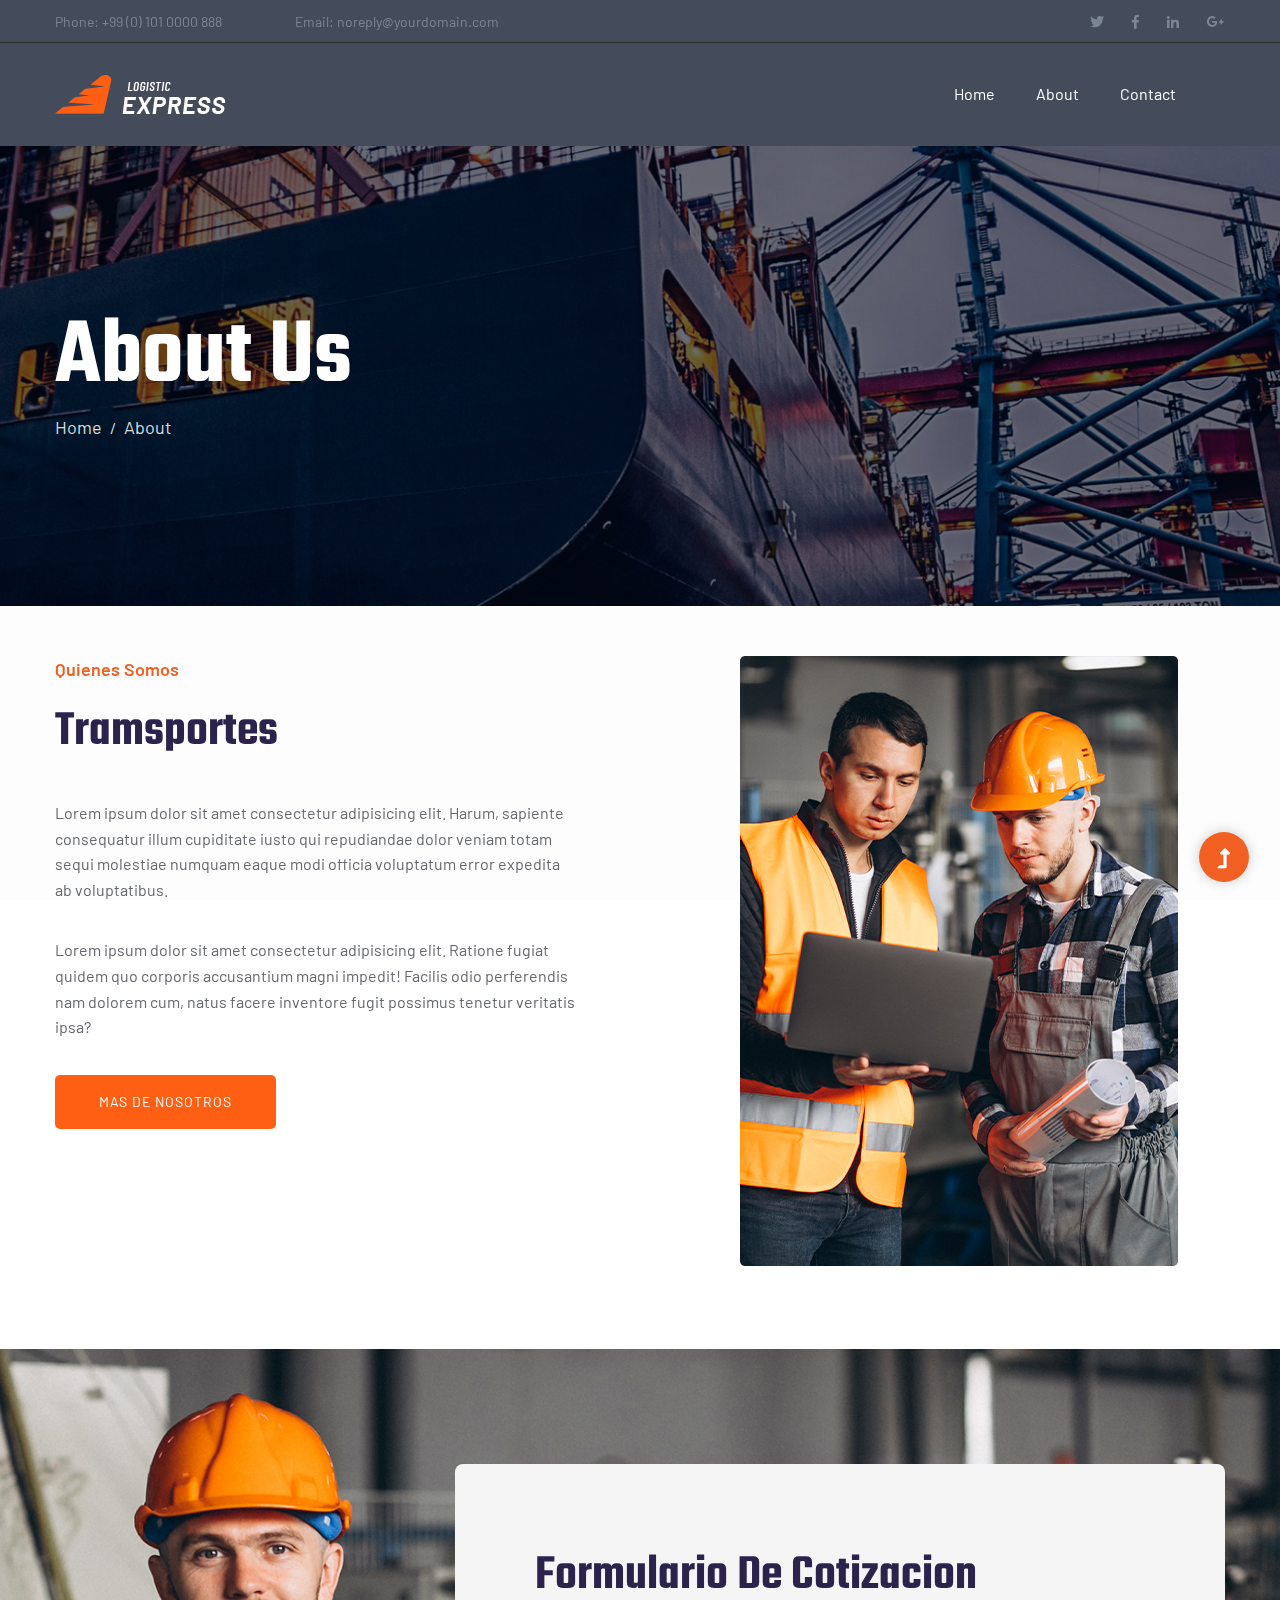
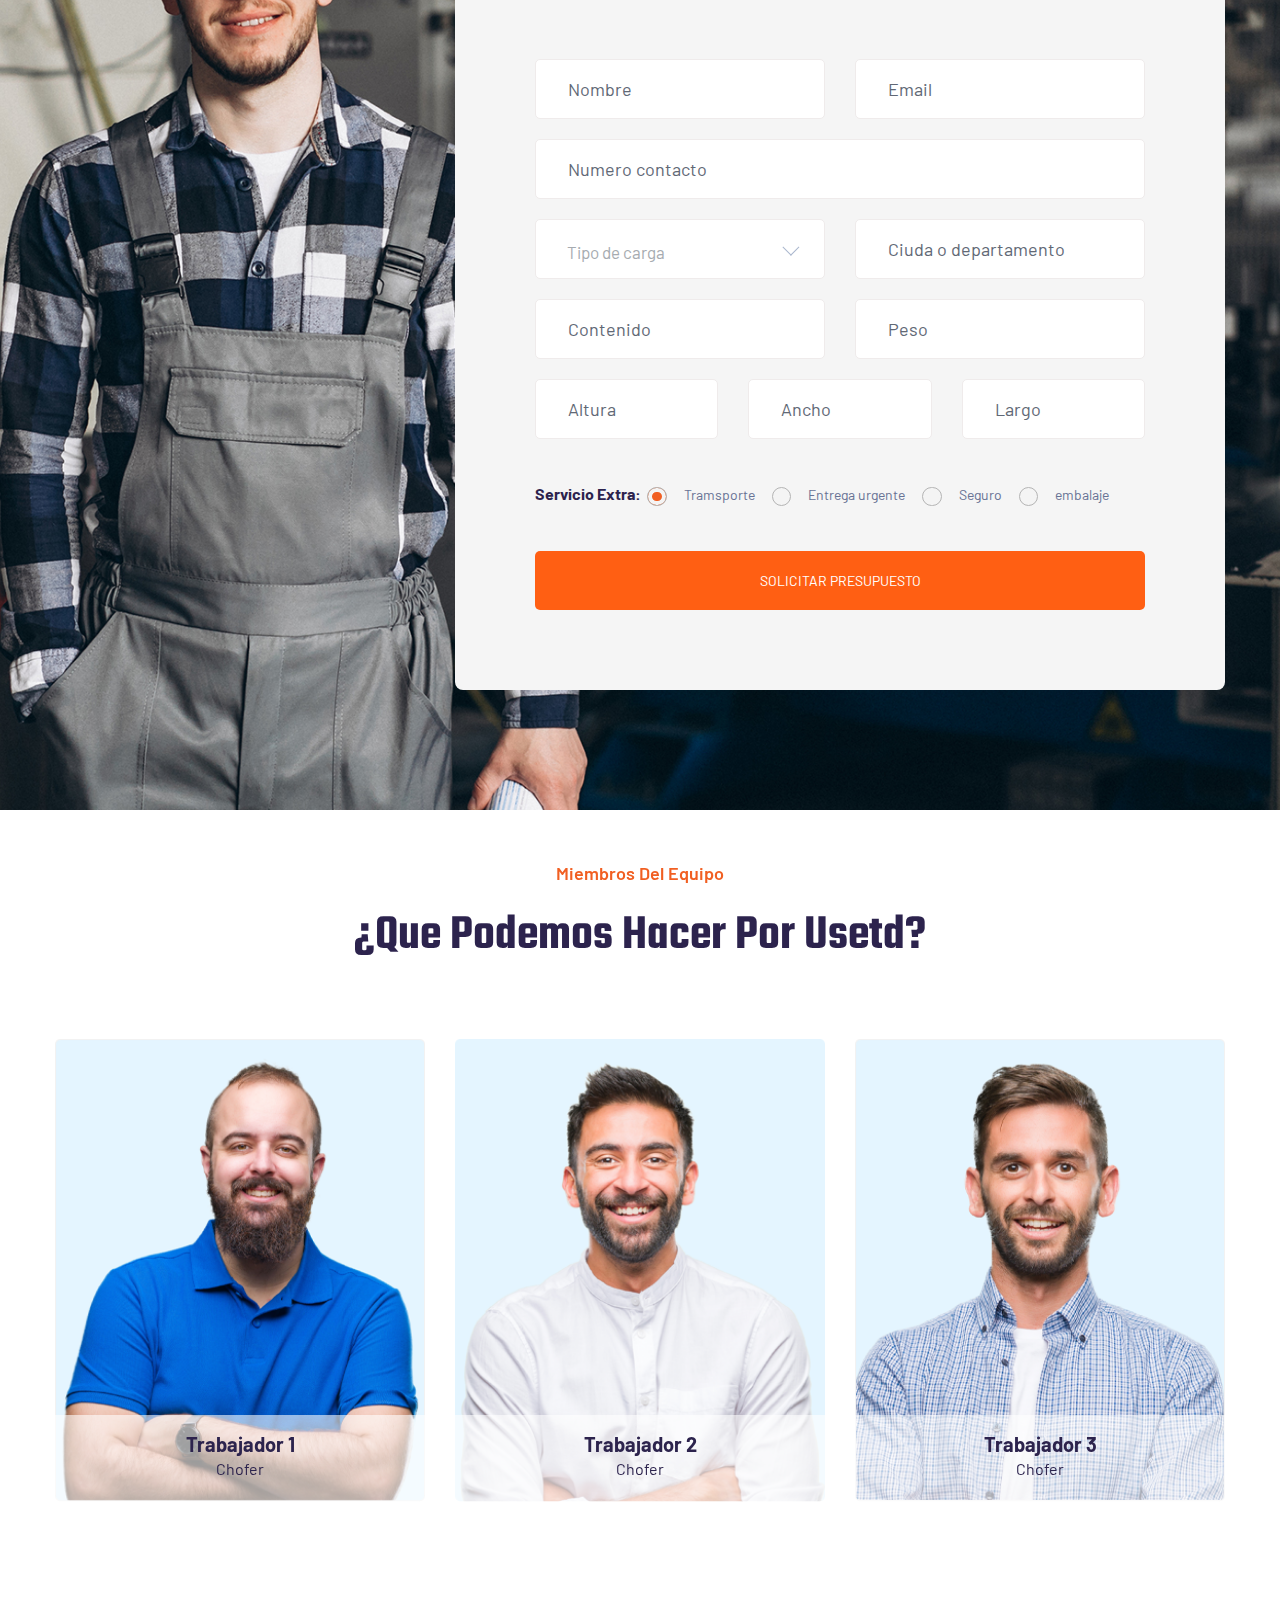
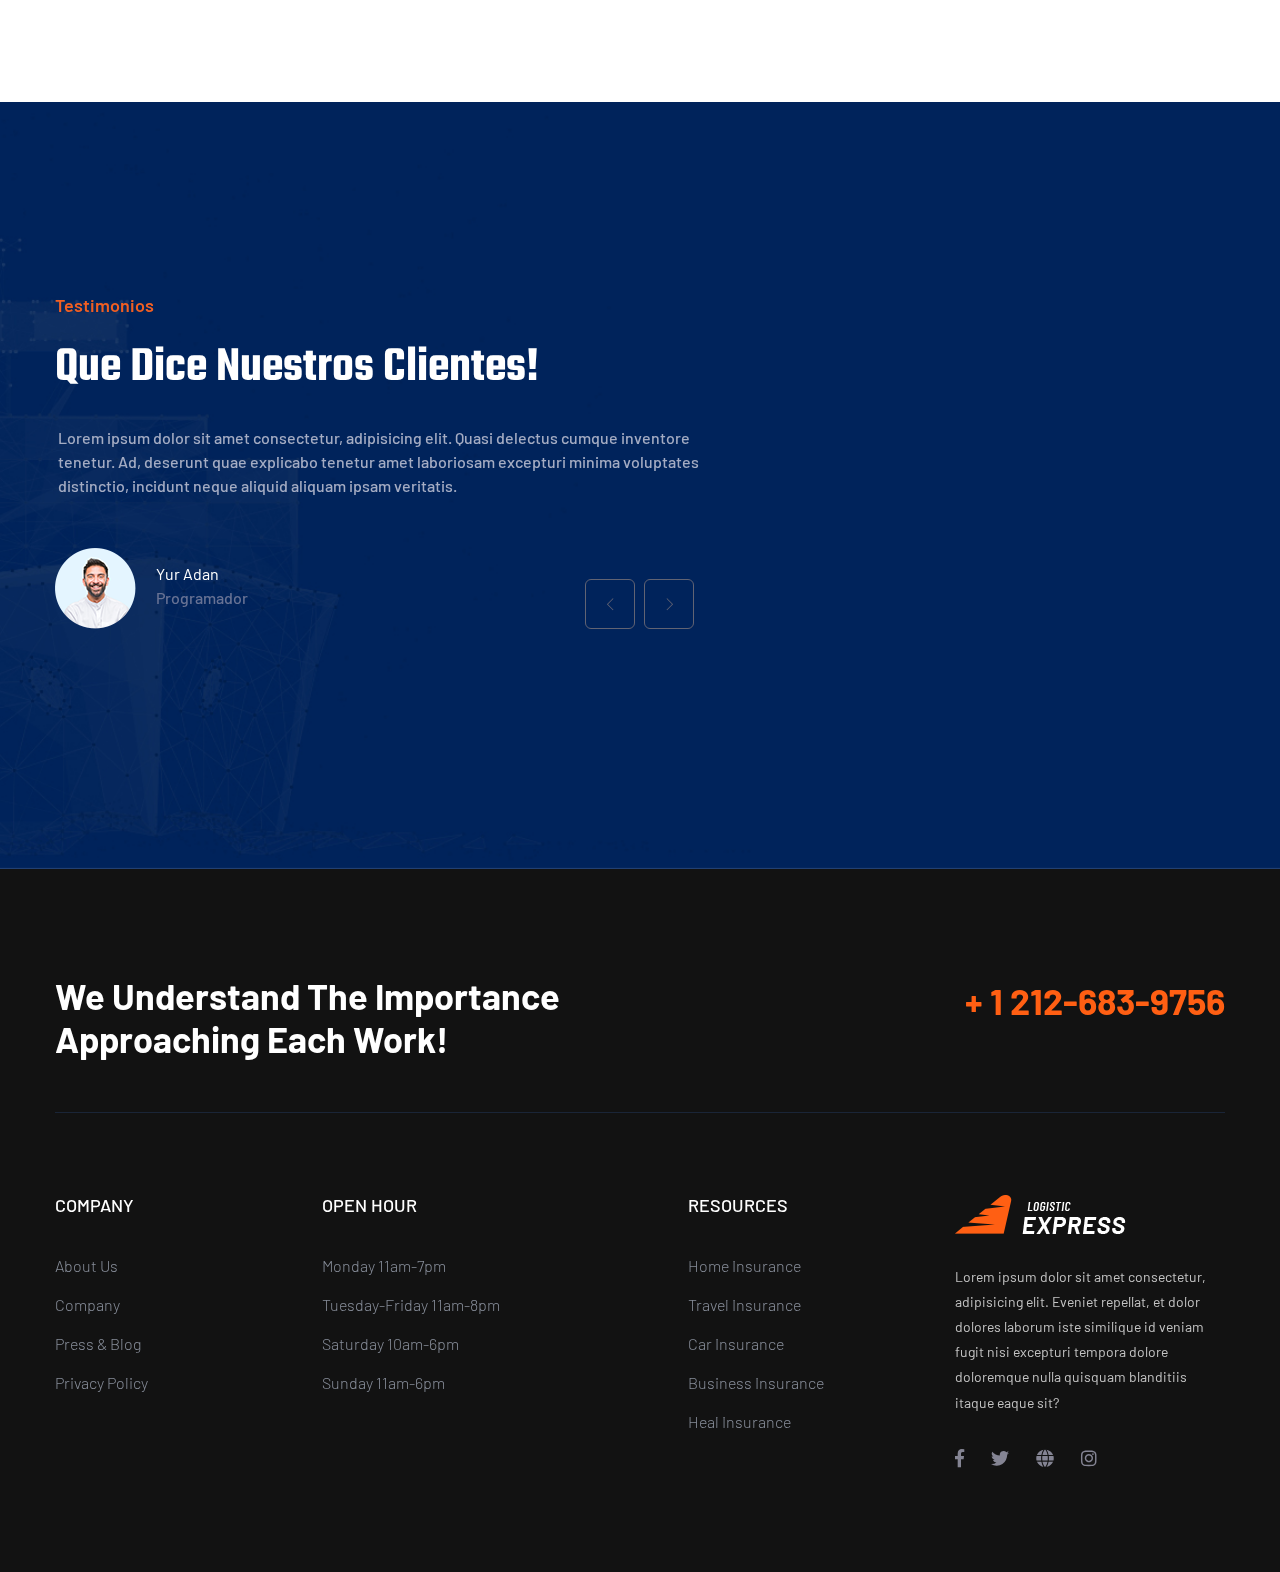
==== about.html @ b21ef85b "samples primer commit" ====
<!DOCTYPE html>
<html class="no-js" lang="zxx">
  <head>
    <meta charset="utf-8" />
    <meta http-equiv="x-ua-compatible" content="ie=edge" />
    <title>Transportes</title>
    <meta name="description" content="" />
    <meta name="viewport" content="width=device-width, initial-scale=1" />
    <link rel="manifest" href="site.webmanifest" />
    <link
      rel="shortcut icon"
      type="image/x-icon"
      href="assets/img/favicon.ico"
    />

    <!-- CSS here -->
    <link rel="stylesheet" href="assets/css/bootstrap.min.css" />
    <link rel="stylesheet" href="assets/css/owl.carousel.min.css" />
    <link rel="stylesheet" href="assets/css/slicknav.css" />
    <link rel="stylesheet" href="assets/css/flaticon.css" />
    <link rel="stylesheet" href="assets/css/animate.min.css" />
    <link rel="stylesheet" href="assets/css/magnific-popup.css" />
    <link rel="stylesheet" href="assets/css/fontawesome-all.min.css" />
    <link rel="stylesheet" href="assets/css/themify-icons.css" />
    <link rel="stylesheet" href="assets/css/slick.css" />
    <link rel="stylesheet" href="assets/css/nice-select.css" />
    <link rel="stylesheet" href="assets/css/style.css" />
  </head>

  <body>
    <!--? Preloader Start -->
    <div id="preloader-active">
      <div class="preloader d-flex align-items-center justify-content-center">
        <div class="preloader-inner position-relative">
          <div class="preloader-circle"></div>
          <div class="preloader-img pere-text">
            <img src="assets/img/logo/loder.jpg" alt="" />
          </div>
        </div>
      </div>
    </div>
    <!-- Preloader Start -->
    <header>
      <!-- Header Start -->
      <div class="header-area">
        <div class="main-header">
          <div class="header-top d-none d-lg-block">
            <div class="container">
              <div class="col-xl-12">
                <div
                  class="row d-flex justify-content-between align-items-center"
                >
                  <div class="header-info-left">
                    <ul>
                      <li>Phone: +99 (0) 101 0000 888</li>
                      <li>Email: noreply@yourdomain.com</li>
                    </ul>
                  </div>
                  <div class="header-info-right">
                    <ul class="header-social">
                      <li>
                        <a href="#"><i class="fab fa-twitter"></i></a>
                      </li>
                      <li>
                        <a href="#"><i class="fab fa-facebook-f"></i></a>
                      </li>
                      <li>
                        <a href="#"><i class="fab fa-linkedin-in"></i></a>
                      </li>
                      <li>
                        <a href="#"><i class="fab fa-google-plus-g"></i></a>
                      </li>
                    </ul>
                  </div>
                </div>
              </div>
            </div>
          </div>
          <div class="header-bottom header-sticky">
            <div class="container">
              <div class="row align-items-center">
                <!-- Logo -->
                <div class="col-xl-2 col-lg-2">
                  <div class="logo">
                    <a href="index.html"
                      ><img src="assets/img/logo/logo.png" alt=""
                    /></a>
                  </div>
                </div>
                <div class="col-xl-10 col-lg-10">
                  <div
                    class="
                      menu-wrapper
                      d-flex
                      align-items-center
                      justify-content-end
                    "
                  >
                    <!-- Main-menu -->
                    <div class="main-menu d-none d-lg-block">
                      <nav>
                        <ul id="navigation">
                          <li><a href="index.html">Home</a></li>
                          <li><a href="about.html">About</a></li>
                          <li><a href="contact.html">Contact</a></li>
                        </ul>
                      </nav>
                    </div>
                  </div>
                </div>
                <!-- Mobile Menu -->
                <div class="col-12">
                  <div class="mobile_menu d-block d-lg-none"></div>
                </div>
              </div>
            </div>
          </div>
        </div>
      </div>
      <!-- Header End -->
    </header>
    <main>
      <!--? slider Area Start-->
      <div class="slider-area">
        <div
          class="
            single-slider
            hero-overly
            slider-height2
            d-flex
            align-items-center
          "
          data-background="assets/img/hero/about.jpg"
        >
          <div class="container">
            <div class="row">
              <div class="col-xl-12">
                <div class="hero-cap">
                  <h2>About us</h2>
                  <nav aria-label="breadcrumb">
                    <ol class="breadcrumb">
                      <li class="breadcrumb-item">
                        <a href="index.html">Home</a>
                      </li>
                      <li class="breadcrumb-item"><a href="#">About</a></li>
                    </ol>
                  </nav>
                </div>
              </div>
            </div>
          </div>
        </div>
      </div>
      <!-- slider Area End-->
      <!--? About Area Start -->
      <div class="about-low-area section-padding30">
        <div class="container">
          <div class="row">
            <div class="col-lg-6 col-md-12">
              <div class="about-caption mb-50">
                <!-- Section Tittle -->
                <div class="section-tittle mb-35">
                  <span>Quienes somos</span>
                  <h2>Tramsportes</h2>
                </div>
                <p>
                  Lorem ipsum dolor sit amet consectetur adipisicing elit. Harum, sapiente consequatur illum cupiditate iusto qui repudiandae dolor veniam totam sequi molestiae numquam eaque modi officia voluptatum error expedita ab voluptatibus.
                </p>
                <p>
                  Lorem ipsum dolor sit amet consectetur adipisicing elit.
                  Ratione fugiat quidem quo corporis accusantium magni impedit!
                  Facilis odio perferendis nam dolorem cum, natus facere
                  inventore fugit possimus tenetur veritatis ipsa?
                </p>
                <a href="about.html" class="btn">mas de nosotros</a>
              </div>
            </div>
            <div class="col-lg-6 col-md-12">
              <!-- about-img -->
              <div class="about-img">
                <div class="about-font-img">
                  <img src="assets/img/gallery/about2.png" alt="" />
                </div>
                <div class="about-back-img d-none d-lg-block">
                  <img src="assets/img/gallery/about1.png" alt="" />
                </div>
              </div>
            </div>
          </div>
        </div>
      </div>
      <!-- About Area End -->
      <!--? contact-form start -->
      <section
        class="contact-form-area section-bg pt-115 pb-120 fix"
        data-background="assets/img/gallery/section_bg02.jpg"
      >
        <div class="container">
          <div class="row justify-content-end">
            <div class="col-xl-8 col-lg-9">
              <div class="contact-form-wrapper">
                <div class="row">
                  <div class="col-lg-12">
                    <div class="section-tittle mb-50">
                      <h2>Formulario de cotizacion</h2>
                    </div>
                  </div>
                </div>

                <form action="#" class="contact-form">
                  <div class="row">
                    <div class="col-lg-6 col-md-6">
                      <div class="input-form">
                        <input type="text" placeholder="Nombre" />
                      </div>
                    </div>
                    <div class="col-lg-6 col-md-6">
                      <div class="input-form">
                        <input type="text" placeholder="Email" />
                      </div>
                    </div>
                    <div class="col-lg-12">
                      <div class="input-form">
                        <input type="text" placeholder="Numero contacto" />
                      </div>
                    </div>
                    <div class="col-lg-6">
                      <div class="select-items">
                        <select name="select" id="select1">
                          <option value="">Tipo de carga</option>
                          <option value="">categoria 1</option>
                          <option value="">categoria 2</option>
                          <option value="">categoria 3</option>
                          <option value="">categoria 4</option>
                        </select>
                      </div>
                    </div>
                    <div class="col-lg-6 col-md-6">
                      <div class="input-form">
                        <input type="text" placeholder="Ciuda o departamento" />
                      </div>
                    </div>
                    <div class="col-lg-6 col-md-6 col-sm-6">
                      <div class="input-form">
                        <input type="text" placeholder="Contenido" />
                      </div>
                    </div>
                    <div class="col-lg-6 col-md-6 col-sm-6">
                      <div class="input-form">
                        <input type="text" placeholder="Peso" />
                      </div>
                    </div>

                    <div class="col-lg-4 col-md-6 col-sm-6">
                      <div class="input-form">
                        <input type="text" placeholder="Altura" />
                      </div>
                    </div>
                    <div class="col-lg-4 col-md-6 col-sm-6">
                      <div class="input-form">
                        <input type="text" placeholder="Ancho" />
                      </div>
                    </div>
                    <div class="col-lg-4 col-md-6 col-sm-6">
                      <div class="input-form">
                        <input type="text" placeholder="Largo" />
                      </div>
                    </div>

                    <div class="col-lg-12">
                      <div class="radio-wrapper mb-30 mt-15">
                        <label>Servicio Extra:</label>
                        <div class="select-radio">
                          <div class="radio">
                            <input
                              id="radio-1"
                              name="radio"
                              type="radio"
                              checked=""
                            />
                            <label for="radio-1" class="radio-label"
                              >Tramsporte</label
                            >
                          </div>
                          <div class="radio">
                            <input id="radio-2" name="radio" type="radio" />
                            <label for="radio-2" class="radio-label"
                              >Entrega urgente</label
                            >
                          </div>
                          <div class="radio">
                            <input id="radio-4" name="radio" type="radio" />
                            <label for="radio-4" class="radio-label"
                              >Seguro</label
                            >
                          </div>
                          <div class="radio">
                            <input id="radio-5" name="radio" type="radio" />
                            <label for="radio-5" class="radio-label"
                              >embalaje</label
                            >
                          </div>
                        </div>
                      </div>
                    </div>

                    <div class="col-lg-12">
                      <button name="submit" class="submit-btn">
                        Solicitar presupuesto
                      </button>
                    </div>
                  </div>
                </form>
              </div>
            </div>
          </div>
        </div>
      </section>
      <!-- contact-form end -->
      <!--Team Ara Start -->
      <div class="team-area section-padding30">
        <div class="container">
          <div class="row justify-content-center">
            <div class="cl-xl-7 col-lg-8 col-md-10">
              <!-- Section Tittle -->
              <div class="section-tittle text-center mb-70">
                <span>Miembros del equipo</span>
                <h2>¿Que podemos hacer por usetd?</h2>
              </div>
            </div>
          </div>
          <div class="row">
            <div class="col-lg-4 col-md-4 col-sm-6">
              <div class="single-team mb-30 text-center">
                <div class="team-img">
                  <img src="assets/img/gallery/team1.png" alt="" />
                  <div class="team-caption">
                    <h3><a href="#">Trabajador 1</a></h3>
                    <p>Chofer</p>
                    <!-- Blog Social -->
                    <div class="team-social">
                      <ul>
                        <li>
                          <a href="#"><i class="fab fa-facebook-f"></i></a>
                        </li>
                        <li>
                          <a href="#"><i class="fab fa-twitter"></i></a>
                        </li>
                        <li>
                          <a href="#"><i class="fas fa-globe"></i></a>
                        </li>
                        <li>
                          <a href="#"><i class="fab fa-instagram"></i></a>
                        </li>
                      </ul>
                    </div>
                  </div>
                </div>
              </div>
            </div>
            <div class="col-lg-4 col-md-4 col-sm-6">
              <div class="single-team mb-30 text-center">
                <div class="team-img">
                  <img src="assets/img/gallery/team2.png" alt="" />
                  <div class="team-caption">
                    <h3><a href="#">Trabajador 2</a></h3>
                    <p>Chofer</p>
                    <!-- Blog Social -->
                    <div class="team-social">
                      <ul>
                        <li>
                          <a href="#"><i class="fab fa-facebook-f"></i></a>
                        </li>
                        <li>
                          <a href="#"><i class="fab fa-twitter"></i></a>
                        </li>
                        <li>
                          <a href="#"><i class="fas fa-globe"></i></a>
                        </li>
                        <li>
                          <a href="#"><i class="fab fa-instagram"></i></a>
                        </li>
                      </ul>
                    </div>
                  </div>
                </div>
              </div>
            </div>
            <div class="col-lg-4 col-md-4 col-sm-6">
              <div class="single-team mb-30 text-center">
                <div class="team-img">
                  <img src="assets/img/gallery/team3.png" alt="" />
                  <div class="team-caption">
                    <h3><a href="#">Trabajador 3</a></h3>
                    <p>Chofer</p>
                    <!-- Blog Social -->
                    <div class="team-social">
                      <ul>
                        <li>
                          <a href="#"><i class="fab fa-facebook-f"></i></a>
                        </li>
                        <li>
                          <a href="#"><i class="fab fa-twitter"></i></a>
                        </li>
                        <li>
                          <a href="#"><i class="fas fa-globe"></i></a>
                        </li>
                        <li>
                          <a href="#"><i class="fab fa-instagram"></i></a>
                        </li>
                      </ul>
                    </div>
                  </div>
                </div>
              </div>
            </div>
          </div>
        </div>
      </div>
      <!-- Team Ara End -->
      <!--? Testimonial Start -->
      <div
        class="testimonial-area testimonial-padding section-bg"
        data-background="assets/img/gallery/section_bg04.jpg"
      >
        <div class="container">
          <div class="row justify-content-between">
            <div class="col-xl-7 col-lg-7">
              <!-- Section Tittle -->
              <div class="section-tittle section-tittle2 mb-25">
                <span>Testimonios</span>
                <h2>Que dice nuestros clientes!</h2>
              </div>
              <div class="h1-testimonial-active mb-70">
                <!-- Single Testimonial -->
                <div class="single-testimonial">
                  <!-- Testimonial Content -->
                  <div class="testimonial-caption">
                    <div class="testimonial-top-cap">
                      <p>
                        Lorem ipsum dolor sit amet consectetur, adipisicing
                        elit. Quasi delectus cumque inventore tenetur. Ad,
                        deserunt quae explicabo tenetur amet laboriosam
                        excepturi minima voluptates distinctio, incidunt neque
                        aliquid aliquam ipsam veritatis.
                      </p>
                    </div>
                    <!-- founder -->
                    <div class="testimonial-founder d-flex align-items-center">
                      <div class="founder-img">
                        <img
                          src="assets/img/gallery/Homepage_testi.png"
                          alt=""
                        />
                      </div>
                      <div class="founder-text">
                        <span>Yur Adan</span>
                        <p>Programador</p>
                      </div>
                    </div>
                  </div>
                </div>
                <!-- Single Testimonial -->
                <div class="single-testimonial">
                  <!-- Testimonial Content -->
                  <div class="testimonial-caption">
                    <div class="testimonial-top-cap">
                      <p>
                        Lorem, ipsum dolor sit amet consectetur adipisicing
                        elit. Necessitatibus harum ratione nesciunt odit nam
                        cumque corrupti suscipit fuga. Unde cupiditate
                        voluptatem eos quibusdam quod eius perferendis esse
                        accusantium minus omnis!
                      </p>
                    </div>
                    <!-- founder -->
                    <div class="testimonial-founder d-flex align-items-center">
                      <div class="founder-img">
                        <img
                          src="assets/img/gallery/Homepage_testi.png"
                          alt=""
                        />
                      </div>
                      <div class="founder-text">
                        <span> Adan yur </span>
                        <p>Programador</p>
                      </div>
                    </div>
                  </div>
                </div>
              </div>
            </div>
          </div>
        </div>
      </div>
      <!-- Testimonial End -->
      <!--? Blog Area Start -->

      <!-- Blog Area End -->
    </main>
    <footer>
      <!--? Footer Start-->
      <div class="footer-area footer-bg">
        <div class="container">
          <div class="footer-top footer-padding">
            <!-- footer Heading -->
            <div class="footer-heading">
              <div class="row justify-content-between">
                <div class="col-xl-6 col-lg-8 col-md-8">
                  <div class="wantToWork-caption wantToWork-caption2">
                    <h2>We Understand The Importance Approaching Each Work!</h2>
                  </div>
                </div>
                <div class="col-xl-3 col-lg-4">
                  <span class="contact-number f-right">+ 1 212-683-9756</span>
                </div>
              </div>
            </div>
            <!-- Footer Menu -->
            <div class="row d-flex justify-content-between">
              <div class="col-xl-2 col-lg-2 col-md-4 col-sm-6">
                <div class="single-footer-caption mb-50">
                  <div class="footer-tittle">
                    <h4>COMPANY</h4>
                    <ul>
                      <li><a href="#">About Us</a></li>
                      <li><a href="#">Company</a></li>
                      <li><a href="#"> Press & Blog</a></li>
                      <li><a href="#"> Privacy Policy</a></li>
                    </ul>
                  </div>
                </div>
              </div>
              <div class="col-xl-3 col-lg-3 col-md-4 col-sm-6">
                <div class="single-footer-caption mb-50">
                  <div class="footer-tittle">
                    <h4>Open hour</h4>
                    <ul>
                      <li><a href="#">Monday 11am-7pm</a></li>
                      <li><a href="#"> Tuesday-Friday 11am-8pm</a></li>
                      <li><a href="#"> Saturday 10am-6pm</a></li>
                      <li><a href="#"> Sunday 11am-6pm</a></li>
                    </ul>
                  </div>
                </div>
              </div>
              <div class="col-xl-2 col-lg-3 col-md-4 col-sm-6">
                <div class="single-footer-caption mb-50">
                  <div class="footer-tittle">
                    <h4>RESOURCES</h4>
                    <ul>
                      <li><a href="#">Home Insurance</a></li>
                      <li><a href="#">Travel Insurance</a></li>
                      <li><a href="#"> Car Insurance</a></li>
                      <li><a href="#"> Business Insurance</a></li>
                      <li><a href="#"> Heal Insurance</a></li>
                    </ul>
                  </div>
                </div>
              </div>
              <div class="col-xl-3 col-lg-4 col-md-5 col-sm-6">
                <div class="single-footer-caption mb-50">
                  <!-- logo -->
                  <div class="footer-logo">
                    <a href="index.html"
                      ><img src="assets/img/logo/logo2_footer.png" alt=""
                    /></a>
                  </div>
                  <div class="footer-tittle">
                    <div class="footer-pera">
                      <p class="info1">
                        Lorem ipsum dolor sit amet consectetur, adipisicing
                        elit. Eveniet repellat, et dolor dolores laborum iste
                        similique id veniam fugit nisi excepturi tempora dolore
                        doloremque nulla quisquam blanditiis itaque eaque sit?
                      </p>
                    </div>
                  </div>
                  <!-- Footer Social -->
                  <div class="footer-social">
                    <a href="https://www.facebook.com/sai4ull"
                      ><i class="fab fa-facebook-f"></i
                    ></a>
                    <a href=""><i class="fab fa-twitter"></i></a>
                    <a href="#"><i class="fas fa-globe"></i></a>
                    <a href="#"><i class="fab fa-instagram"></i></a>
                  </div>
                </div>
              </div>
            </div>
          </div>
        </div>
      </div>
      <!-- Footer End-->
    </footer>
    <!-- Scroll Up -->
    <div id="back-top">
      <a title="Go to Top" href="#"> <i class="fas fa-level-up-alt"></i></a>
    </div>

    <!-- JS here -->
    <!-- All JS Custom Plugins Link Here here -->
    <script src="./assets/js/vendor/modernizr-3.5.0.min.js"></script>
    <!-- Jquery, Popper, Bootstrap -->
    <script src="./assets/js/vendor/jquery-1.12.4.min.js"></script>
    <script src="./assets/js/popper.min.js"></script>
    <script src="./assets/js/bootstrap.min.js"></script>
    <!-- Jquery Mobile Menu -->
    <script src="./assets/js/jquery.slicknav.min.js"></script>

    <!-- Jquery Slick , Owl-Carousel Plugins -->
    <script src="./assets/js/owl.carousel.min.js"></script>
    <script src="./assets/js/slick.min.js"></script>
    <!-- One Page, Animated-HeadLin -->
    <script src="./assets/js/wow.min.js"></script>
    <script src="./assets/js/animated.headline.js"></script>
    <script src="./assets/js/jquery.magnific-popup.js"></script>

    <!-- Nice-select, sticky -->
    <script src="./assets/js/jquery.nice-select.min.js"></script>
    <script src="./assets/js/jquery.sticky.js"></script>

    <!-- contact js -->
    <script src="./assets/js/contact.js"></script>
    <script src="./assets/js/jquery.form.js"></script>
    <script src="./assets/js/jquery.validate.min.js"></script>
    <script src="./assets/js/mail-script.js"></script>
    <script src="./assets/js/jquery.ajaxchimp.min.js"></script>

    <!-- Jquery Plugins, main Jquery -->
    <script src="./assets/js/plugins.js"></script>
    <script src="./assets/js/main.js"></script>
  </body>
</html>
---- assets/css/flaticon.css ----
/*
  	Flaticon icon font: Flaticon
  	Creation date: 07/04/2020 05:31
  	*/

@font-face {
  font-family: "Flaticon";
  src: url("../fonts/Flaticon.eot");
  src: url("../fonts/Flaticon.eot?#iefix") format("embedded-opentype"),
       url("../fonts/Flaticon.woff2") format("woff2"),
       url("../fonts/Flaticon.woff") format("woff"),
       url("../fonts/Flaticon.ttf") format("truetype"),
       url("../fonts/Flaticon.svg#Flaticon") format("svg");
  font-weight: normal;
  font-style: normal;
}

@media screen and (-webkit-min-device-pixel-ratio:0) {
  @font-face {
    font-family: "Flaticon";
    src: url("../fonts/Flaticon.svg#Flaticon") format("svg");
  }
}

[class^="flaticon-"]:before, [class*=" flaticon-"]:before,
[class^="flaticon-"]:after, [class*=" flaticon-"]:after {   
  font-family: Flaticon;
font-style: normal;
}

.flaticon-shipped:before { content: "\f100"; }
.flaticon-ship:before { content: "\f101"; }
.flaticon-plane:before { content: "\f102"; }
.flaticon-support:before { content: "\f103"; }
.flaticon-clock:before { content: "\f104"; }
.flaticon-place:before { content: "\f105"; }
---- assets/css/themify-icons.css ----
@font-face {
	font-family: 'themify';
	src:url('../fonts/themify.eot?-fvbane');


	src:url('../fonts/themify.eot?#iefix-fvbane') format('embedded-opentype'),
		url('../fonts/themify.woff?-fvbane') format('woff'),
		url('../fonts/themify.ttf?-fvbane') format('truetype'),
		url('../fonts/themify.svg?-fvbane#themify') format('svg');
	font-weight: normal;
	font-style: normal;
}

[class^="ti-"], [class*=" ti-"] {
	font-family: 'themify';
	speak: none;
	font-style: normal;
	font-weight: normal;
	font-variant: normal;
	text-transform: none;
	line-height: 1;

	/* Better Font Rendering =========== */
	-webkit-font-smoothing: antialiased;
	-moz-osx-font-smoothing: grayscale;
}

.ti-wand:before {
	content: "\e600";
}
.ti-volume:before {
	content: "\e601";
}
.ti-user:before {
	content: "\e602";
}
.ti-unlock:before {
	content: "\e603";
}
.ti-unlink:before {
	content: "\e604";
}
.ti-trash:before {
	content: "\e605";
}
.ti-thought:before {
	content: "\e606";
}
.ti-target:before {
	content: "\e607";
}
.ti-tag:before {
	content: "\e608";
}
.ti-tablet:before {
	content: "\e609";
}
.ti-star:before {
	content: "\e60a";
}
.ti-spray:before {
	content: "\e60b";
}
.ti-signal:before {
	content: "\e60c";
}
.ti-shopping-cart:before {
	content: "\e60d";
}
.ti-shopping-cart-full:before {
	content: "\e60e";
}
.ti-settings:before {
	content: "\e60f";
}
.ti-search:before {
	content: "\e610";
}
.ti-zoom-in:before {
	content: "\e611";
}
.ti-zoom-out:before {
	content: "\e612";
}
.ti-cut:before {
	content: "\e613";
}
.ti-ruler:before {
	content: "\e614";
}
.ti-ruler-pencil:before {
	content: "\e615";
}
.ti-ruler-alt:before {
	content: "\e616";
}
.ti-bookmark:before {
	content: "\e617";
}
.ti-bookmark-alt:before {
	content: "\e618";
}
.ti-reload:before {
	content: "\e619";
}
.ti-plus:before {
	content: "\e61a";
}
.ti-pin:before {
	content: "\e61b";
}
.ti-pencil:before {
	content: "\e61c";
}
.ti-pencil-alt:before {
	content: "\e61d";
}
.ti-paint-roller:before {
	content: "\e61e";
}
.ti-paint-bucket:before {
	content: "\e61f";
}
.ti-na:before {
	content: "\e620";
}
.ti-mobile:before {
	content: "\e621";
}
.ti-minus:before {
	content: "\e622";
}
.ti-medall:before {
	content: "\e623";
}
.ti-medall-alt:before {
	content: "\e624";
}
.ti-marker:before {
	content: "\e625";
}
.ti-marker-alt:before {
	content: "\e626";
}
.ti-arrow-up:before {
	content: "\e627";
}
.ti-arrow-right:before {
	content: "\e628";
}
.ti-arrow-left:before {
	content: "\e629";
}
.ti-arrow-down:before {
	content: "\e62a";
}
.ti-lock:before {
	content: "\e62b";
}
.ti-location-arrow:before {
	content: "\e62c";
}
.ti-link:before {
	content: "\e62d";
}
.ti-layout:before {
	content: "\e62e";
}
.ti-layers:before {
	content: "\e62f";
}
.ti-layers-alt:before {
	content: "\e630";
}
.ti-key:before {
	content: "\e631";
}
.ti-import:before {
	content: "\e632";
}
.ti-image:before {
	content: "\e633";
}
.ti-heart:before {
	content: "\e634";
}
.ti-heart-broken:before {
	content: "\e635";
}
.ti-hand-stop:before {
	content: "\e636";
}
.ti-hand-open:before {
	content: "\e637";
}
.ti-hand-drag:before {
	content: "\e638";
}
.ti-folder:before {
	content: "\e639";
}
.ti-flag:before {
	content: "\e63a";
}
.ti-flag-alt:before {
	content: "\e63b";
}
.ti-flag-alt-2:before {
	content: "\e63c";
}
.ti-eye:before {
	content: "\e63d";
}
.ti-export:before {
	content: "\e63e";
}
.ti-exchange-vertical:before {
	content: "\e63f";
}
.ti-desktop:before {
	content: "\e640";
}
.ti-cup:before {
	content: "\e641";
}
.ti-crown:before {
	content: "\e642";
}
.ti-comments:before {
	content: "\e643";
}
.ti-comment:before {
	content: "\e644";
}
.ti-comment-alt:before {
	content: "\e645";
}
.ti-close:before {
	content: "\e646";
}
.ti-clip:before {
	content: "\e647";
}
.ti-angle-up:before {
	content: "\e648";
}
.ti-angle-right:before {
	content: "\e649";
}
.ti-angle-left:before {
	content: "\e64a";
}
.ti-angle-down:before {
	content: "\e64b";
}
.ti-check:before {
	content: "\e64c";
}
.ti-check-box:before {
	content: "\e64d";
}
.ti-camera:before {
	content: "\e64e";
}
.ti-announcement:before {
	content: "\e64f";
}
.ti-brush:before {
	content: "\e650";
}
.ti-briefcase:before {
	content: "\e651";
}
.ti-bolt:before {
	content: "\e652";
}
.ti-bolt-alt:before {
	content: "\e653";
}
.ti-blackboard:before {
	content: "\e654";
}
.ti-bag:before {
	content: "\e655";
}
.ti-move:before {
	content: "\e656";
}
.ti-arrows-vertical:before {
	content: "\e657";
}
.ti-arrows-horizontal:before {
	content: "\e658";
}
.ti-fullscreen:before {
	content: "\e659";
}
.ti-arrow-top-right:before {
	content: "\e65a";
}
.ti-arrow-top-left:before {
	content: "\e65b";
}
.ti-arrow-circle-up:before {
	content: "\e65c";
}
.ti-arrow-circle-right:before {
	content: "\e65d";
}
.ti-arrow-circle-left:before {
	content: "\e65e";
}
.ti-arrow-circle-down:before {
	content: "\e65f";
}
.ti-angle-double-up:before {
	content: "\e660";
}
.ti-angle-double-right:before {
	content: "\e661";
}
.ti-angle-double-left:before {
	content: "\e662";
}
.ti-angle-double-down:before {
	content: "\e663";
}
.ti-zip:before {
	content: "\e664";
}
.ti-world:before {
	content: "\e665";
}
.ti-wheelchair:before {
	content: "\e666";
}
.ti-view-list:before {
	content: "\e667";
}
.ti-view-list-alt:before {
	content: "\e668";
}
.ti-view-grid:before {
	content: "\e669";
}
.ti-uppercase:before {
	content: "\e66a";
}
.ti-upload:before {
	content: "\e66b";
}
.ti-underline:before {
	content: "\e66c";
}
.ti-truck:before {
	content: "\e66d";
}
.ti-timer:before {
	content: "\e66e";
}
.ti-ticket:before {
	content: "\e66f";
}
.ti-thumb-up:before {
	content: "\e670";
}
.ti-thumb-down:before {
	content: "\e671";
}
.ti-text:before {
	content: "\e672";
}
.ti-stats-up:before {
	content: "\e673";
}
.ti-stats-down:before {
	content: "\e674";
}
.ti-split-v:before {
	content: "\e675";
}
.ti-split-h:before {
	content: "\e676";
}
.ti-smallcap:before {
	content: "\e677";
}
.ti-shine:before {
	content: "\e678";
}
.ti-shift-right:before {
	content: "\e679";
}
.ti-shift-left:before {
	content: "\e67a";
}
.ti-shield:before {
	content: "\e67b";
}
.ti-notepad:before {
	content: "\e67c";
}
.ti-server:before {
	content: "\e67d";
}
.ti-quote-right:before {
	content: "\e67e";
}
.ti-quote-left:before {
	content: "\e67f";
}
.ti-pulse:before {
	content: "\e680";
}
.ti-printer:before {
	content: "\e681";
}
.ti-power-off:before {
	content: "\e682";
}
.ti-plug:before {
	content: "\e683";
}
.ti-pie-chart:before {
	content: "\e684";
}
.ti-paragraph:before {
	content: "\e685";
}
.ti-panel:before {
	content: "\e686";
}
.ti-package:before {
	content: "\e687";
}
.ti-music:before {
	content: "\e688";
}
.ti-music-alt:before {
	content: "\e689";
}
.ti-mouse:before {
	content: "\e68a";
}
.ti-mouse-alt:before {
	content: "\e68b";
}
.ti-money:before {
	content: "\e68c";
}
.ti-microphone:before {
	content: "\e68d";
}
.ti-menu:before {
	content: "\e68e";
}
.ti-menu-alt:before {
	content: "\e68f";
}
.ti-map:before {
	content: "\e690";
}
.ti-map-alt:before {
	content: "\e691";
}
.ti-loop:before {
	content: "\e692";
}
.ti-location-pin:before {
	content: "\e693";
}
.ti-list:before {
	content: "\e694";
}
.ti-light-bulb:before {
	content: "\e695";
}
.ti-Italic:before {
	content: "\e696";
}
.ti-info:before {
	content: "\e697";
}
.ti-infinite:before {
	content: "\e698";
}
.ti-id-badge:before {
	content: "\e699";
}
.ti-hummer:before {
	content: "\e69a";
}
.ti-home:before {
	content: "\e69b";
}
.ti-help:before {
	content: "\e69c";
}
.ti-headphone:before {
	content: "\e69d";
}
.ti-harddrives:before {
	content: "\e69e";
}
.ti-harddrive:before {
	content: "\e69f";
}
.ti-gift:before {
	content: "\e6a0";
}
.ti-game:before {
	content: "\e6a1";
}
.ti-filter:before {
	content: "\e6a2";
}
.ti-files:before {
	content: "\e6a3";
}
.ti-file:before {
	content: "\e6a4";
}
.ti-eraser:before {
	content: "\e6a5";
}
.ti-envelope:before {
	content: "\e6a6";
}
.ti-download:before {
	content: "\e6a7";
}
.ti-direction:before {
	content: "\e6a8";
}
.ti-direction-alt:before {
	content: "\e6a9";
}
.ti-dashboard:before {
	content: "\e6aa";
}
.ti-control-stop:before {
	content: "\e6ab";
}
.ti-control-shuffle:before {
	content: "\e6ac";
}
.ti-control-play:before {
	content: "\e6ad";
}
.ti-control-pause:before {
	content: "\e6ae";
}
.ti-control-forward:before {
	content: "\e6af";
}
.ti-control-backward:before {
	content: "\e6b0";
}
.ti-cloud:before {
	content: "\e6b1";
}
.ti-cloud-up:before {
	content: "\e6b2";
}
.ti-cloud-down:before {
	content: "\e6b3";
}
.ti-clipboard:before {
	content: "\e6b4";
}
.ti-car:before {
	content: "\e6b5";
}
.ti-calendar:before {
	content: "\e6b6";
}
.ti-book:before {
	content: "\e6b7";
}
.ti-bell:before {
	content: "\e6b8";
}
.ti-basketball:before {
	content: "\e6b9";
}
.ti-bar-chart:before {
	content: "\e6ba";
}
.ti-bar-chart-alt:before {
	content: "\e6bb";
}
.ti-back-right:before {
	content: "\e6bc";
}
.ti-back-left:before {
	content: "\e6bd";
}
.ti-arrows-corner:before {
	content: "\e6be";
}
.ti-archive:before {
	content: "\e6bf";
}
.ti-anchor:before {
	content: "\e6c0";
}
.ti-align-right:before {
	content: "\e6c1";
}
.ti-align-left:before {
	content: "\e6c2";
}
.ti-align-justify:before {
	content: "\e6c3";
}
.ti-align-center:before {
	content: "\e6c4";
}
.ti-alert:before {
	content: "\e6c5";
}
.ti-alarm-clock:before {
	content: "\e6c6";
}
.ti-agenda:before {
	content: "\e6c7";
}
.ti-write:before {
	content: "\e6c8";
}
.ti-window:before {
	content: "\e6c9";
}
.ti-widgetized:before {
	content: "\e6ca";
}
.ti-widget:before {
	content: "\e6cb";
}
.ti-widget-alt:before {
	content: "\e6cc";
}
.ti-wallet:before {
	content: "\e6cd";
}
.ti-video-clapper:before {
	content: "\e6ce";
}
.ti-video-camera:before {
	content: "\e6cf";
}
.ti-vector:before {
	content: "\e6d0";
}
.ti-themify-logo:before {
	content: "\e6d1";
}
.ti-themify-favicon:before {
	content: "\e6d2";
}
.ti-themify-favicon-alt:before {
	content: "\e6d3";
}
.ti-support:before {
	content: "\e6d4";
}
.ti-stamp:before {
	content: "\e6d5";
}
.ti-split-v-alt:before {
	content: "\e6d6";
}
.ti-slice:before {
	content: "\e6d7";
}
.ti-shortcode:before {
	content: "\e6d8";
}
.ti-shift-right-alt:before {
	content: "\e6d9";
}
.ti-shift-left-alt:before {
	content: "\e6da";
}
.ti-ruler-alt-2:before {
	content: "\e6db";
}
.ti-receipt:before {
	content: "\e6dc";
}
.ti-pin2:before {
	content: "\e6dd";
}
.ti-pin-alt:before {
	content: "\e6de";
}
.ti-pencil-alt2:before {
	content: "\e6df";
}
.ti-palette:before {
	content: "\e6e0";
}
.ti-more:before {
	content: "\e6e1";
}
.ti-more-alt:before {
	content: "\e6e2";
}
.ti-microphone-alt:before {
	content: "\e6e3";
}
.ti-magnet:before {
	content: "\e6e4";
}
.ti-line-double:before {
	content: "\e6e5";
}
.ti-line-dotted:before {
	content: "\e6e6";
}
.ti-line-dashed:before {
	content: "\e6e7";
}
.ti-layout-width-full:before {
	content: "\e6e8";
}
.ti-layout-width-default:before {
	content: "\e6e9";
}
.ti-layout-width-default-alt:before {
	content: "\e6ea";
}
.ti-layout-tab:before {
	content: "\e6eb";
}
.ti-layout-tab-window:before {
	content: "\e6ec";
}
.ti-layout-tab-v:before {
	content: "\e6ed";
}
.ti-layout-tab-min:before {
	content: "\e6ee";
}
.ti-layout-slider:before {
	content: "\e6ef";
}
.ti-layout-slider-alt:before {
	content: "\e6f0";
}
.ti-layout-sidebar-right:before {
	content: "\e6f1";
}
.ti-layout-sidebar-none:before {
	content: "\e6f2";
}
.ti-layout-sidebar-left:before {
	content: "\e6f3";
}
.ti-layout-placeholder:before {
	content: "\e6f4";
}
.ti-layout-menu:before {
	content: "\e6f5";
}
.ti-layout-menu-v:before {
	content: "\e6f6";
}
.ti-layout-menu-separated:before {
	content: "\e6f7";
}
.ti-layout-menu-full:before {
	content: "\e6f8";
}
.ti-layout-media-right-alt:before {
	content: "\e6f9";
}
.ti-layout-media-right:before {
	content: "\e6fa";
}
.ti-layout-media-overlay:before {
	content: "\e6fb";
}
.ti-layout-media-overlay-alt:before {
	content: "\e6fc";
}
.ti-layout-media-overlay-alt-2:before {
	content: "\e6fd";
}
.ti-layout-media-left-alt:before {
	content: "\e6fe";
}
.ti-layout-media-left:before {
	content: "\e6ff";
}
.ti-layout-media-center-alt:before {
	content: "\e700";
}
.ti-layout-media-center:before {
	content: "\e701";
}
.ti-layout-list-thumb:before {
	content: "\e702";
}
.ti-layout-list-thumb-alt:before {
	content: "\e703";
}
.ti-layout-list-post:before {
	content: "\e704";
}
.ti-layout-list-large-image:before {
	content: "\e705";
}
.ti-layout-line-solid:before {
	content: "\e706";
}
.ti-layout-grid4:before {
	content: "\e707";
}
.ti-layout-grid3:before {
	content: "\e708";
}
.ti-layout-grid2:before {
	content: "\e709";
}
.ti-layout-grid2-thumb:before {
	content: "\e70a";
}
.ti-layout-cta-right:before {
	content: "\e70b";
}
.ti-layout-cta-left:before {
	content: "\e70c";
}
.ti-layout-cta-center:before {
	content: "\e70d";
}
.ti-layout-cta-btn-right:before {
	content: "\e70e";
}
.ti-layout-cta-btn-left:before {
	content: "\e70f";
}
.ti-layout-column4:before {
	content: "\e710";
}
.ti-layout-column3:before {
	content: "\e711";
}
.ti-layout-column2:before {
	content: "\e712";
}
.ti-layout-accordion-separated:before {
	content: "\e713";
}
.ti-layout-accordion-merged:before {
	content: "\e714";
}
.ti-layout-accordion-list:before {
	content: "\e715";
}
.ti-ink-pen:before {
	content: "\e716";
}
.ti-info-alt:before {
	content: "\e717";
}
.ti-help-alt:before {
	content: "\e718";
}
.ti-headphone-alt:before {
	content: "\e719";
}
.ti-hand-point-up:before {
	content: "\e71a";
}
.ti-hand-point-right:before {
	content: "\e71b";
}
.ti-hand-point-left:before {
	content: "\e71c";
}
.ti-hand-point-down:before {
	content: "\e71d";
}
.ti-gallery:before {
	content: "\e71e";
}
.ti-face-smile:before {
	content: "\e71f";
}
.ti-face-sad:before {
	content: "\e720";
}
.ti-credit-card:before {
	content: "\e721";
}
.ti-control-skip-forward:before {
	content: "\e722";
}
.ti-control-skip-backward:before {
	content: "\e723";
}
.ti-control-record:before {
	content: "\e724";
}
.ti-control-eject:before {
	content: "\e725";
}
.ti-comments-smiley:before {
	content: "\e726";
}
.ti-brush-alt:before {
	content: "\e727";
}
.ti-youtube:before {
	content: "\e728";
}
.ti-vimeo:before {
	content: "\e729";
}
.ti-twitter:before {
	content: "\e72a";
}
.ti-time:before {
	content: "\e72b";
}
.ti-tumblr:before {
	content: "\e72c";
}
.ti-skype:before {
	content: "\e72d";
}
.ti-share:before {
	content: "\e72e";
}
.ti-share-alt:before {
	content: "\e72f";
}
.ti-rocket:before {
	content: "\e730";
}
.ti-pinterest:before {
	content: "\e731";
}
.ti-new-window:before {
	content: "\e732";
}
.ti-microsoft:before {
	content: "\e733";
}
.ti-list-ol:before {
	content: "\e734";
}
.ti-linkedin:before {
	content: "\e735";
}
.ti-layout-sidebar-2:before {
	content: "\e736";
}
.ti-layout-grid4-alt:before {
	content: "\e737";
}
.ti-layout-grid3-alt:before {
	content: "\e738";
}
.ti-layout-grid2-alt:before {
	content: "\e739";
}
.ti-layout-column4-alt:before {
	content: "\e73a";
}
.ti-layout-column3-alt:before {
	content: "\e73b";
}
.ti-layout-column2-alt:before {
	content: "\e73c";
}
.ti-instagram:before {
	content: "\e73d";
}
.ti-google:before {
	content: "\e73e";
}
.ti-github:before {
	content: "\e73f";
}
.ti-flickr:before {
	content: "\e740";
}
.ti-facebook:before {
	content: "\e741";
}
.ti-dropbox:before {
	content: "\e742";
}
.ti-dribbble:before {
	content: "\e743";
}
.ti-apple:before {
	content: "\e744";
}
.ti-android:before {
	content: "\e745";
}
.ti-save:before {
	content: "\e746";
}
.ti-save-alt:before {
	content: "\e747";
}
.ti-yahoo:before {
	content: "\e748";
}
.ti-wordpress:before {
	content: "\e749";
}
.ti-vimeo-alt:before {
	content: "\e74a";
}
.ti-twitter-alt:before {
	content: "\e74b";
}
.ti-tumblr-alt:before {
	content: "\e74c";
}
.ti-trello:before {
	content: "\e74d";
}
.ti-stack-overflow:before {
	content: "\e74e";
}
.ti-soundcloud:before {
	content: "\e74f";
}
.ti-sharethis:before {
	content: "\e750";
}
.ti-sharethis-alt:before {
	content: "\e751";
}
.ti-reddit:before {
	content: "\e752";
}
.ti-pinterest-alt:before {
	content: "\e753";
}
.ti-microsoft-alt:before {
	content: "\e754";
}
.ti-linux:before {
	content: "\e755";
}
.ti-jsfiddle:before {
	content: "\e756";
}
.ti-joomla:before {
	content: "\e757";
}
.ti-html5:before {
	content: "\e758";
}
.ti-flickr-alt:before {
	content: "\e759";
}
.ti-email:before {
	content: "\e75a";
}
.ti-drupal:before {
	content: "\e75b";
}
.ti-dropbox-alt:before {
	content: "\e75c";
}
.ti-css3:before {
	content: "\e75d";
}
.ti-rss:before {
	content: "\e75e";
}
.ti-rss-alt:before {
	content: "\e75f";
}
---- assets/css/nice-select.css ----
.nice-select {
  -webkit-tap-highlight-color: transparent;
  background-color: #fff;
  border-radius: 5px;
  border: solid 1px #e8e8e8;
  box-sizing: border-box;
  clear: both;
  cursor: pointer;
  display: block;
  float: left;
  font-family: inherit;
  font-size: 14px;
  font-weight: normal;
  height: 42px;
  line-height: 40px;
  outline: none;
  padding-left: 18px;
  padding-right: 30px;
  position: relative;
  text-align: left !important;
  -webkit-transition: all 0.2s ease-in-out;
  transition: all 0.2s ease-in-out;
  -webkit-user-select: none;
     -moz-user-select: none;
      -ms-user-select: none;
          user-select: none;
  white-space: nowrap;
  width: auto; }
  .nice-select:hover {
    border-color: #dbdbdb; }
  .nice-select:active, .nice-select.open, .nice-select:focus {
    border-color: #999; }
  .nice-select:after {
    border-bottom: 2px solid #999;
    border-right: 2px solid #999;
    content: '';
    display: block;
    height: 5px;
    margin-top: -4px;
    pointer-events: none;
    position: absolute;
    right: 12px;
    top: 50%;
    -webkit-transform-origin: 66% 66%;
        -ms-transform-origin: 66% 66%;
            transform-origin: 66% 66%;
    -webkit-transform: rotate(45deg);
        -ms-transform: rotate(45deg);
            transform: rotate(45deg);
    -webkit-transition: all 0.15s ease-in-out;
    transition: all 0.15s ease-in-out;
    width: 5px; }
  .nice-select.open:after {
    -webkit-transform: rotate(-135deg);
        -ms-transform: rotate(-135deg);
            transform: rotate(-135deg); }
  .nice-select.open .list {
    opacity: 1;
    pointer-events: auto;
    -webkit-transform: scale(1) translateY(0);
        -ms-transform: scale(1) translateY(0);
            transform: scale(1) translateY(0); }
  .nice-select.disabled {
    border-color: #ededed;
    color: #999;
    pointer-events: none; }
    .nice-select.disabled:after {
      border-color: #cccccc; }
  .nice-select.wide {
    width: 100%; }
    .nice-select.wide .list {
      left: 0 !important;
      right: 0 !important; }
  .nice-select.right {
    float: right; }
    .nice-select.right .list {
      left: auto;
      right: 0; }
  .nice-select.small {
    font-size: 12px;
    height: 36px;
    line-height: 34px; }
    .nice-select.small:after {
      height: 4px;
      width: 4px; }
    .nice-select.small .option {
      line-height: 34px;
      min-height: 34px; }
  .nice-select .list {
    background-color: #fff;
    border-radius: 5px;
    box-shadow: 0 0 0 1px rgba(68, 68, 68, 0.11);
    box-sizing: border-box;
    margin-top: 4px;
    opacity: 0;
    overflow: hidden;
    padding: 0;
    pointer-events: none;
    position: absolute;
    top: 100%;
    left: 0;
    -webkit-transform-origin: 50% 0;
        -ms-transform-origin: 50% 0;
            transform-origin: 50% 0;
    -webkit-transform: scale(0.75) translateY(-21px);
        -ms-transform: scale(0.75) translateY(-21px);
            transform: scale(0.75) translateY(-21px);
    -webkit-transition: all 0.2s cubic-bezier(0.5, 0, 0, 1.25), opacity 0.15s ease-out;
    transition: all 0.2s cubic-bezier(0.5, 0, 0, 1.25), opacity 0.15s ease-out;
    z-index: 9; }
    .nice-select .list:hover .option:not(:hover) {
      background-color: transparent !important; }
  .nice-select .option {
    cursor: pointer;
    font-weight: 400;
    line-height: 40px;
    list-style: none;
    min-height: 40px;
    outline: none;
    padding-left: 18px;
    padding-right: 29px;
    text-align: left;
    -webkit-transition: all 0.2s;
    transition: all 0.2s; }
    .nice-select .option:hover, .nice-select .option.focus, .nice-select .option.selected.focus {
      background-color: #f6f6f6; }
    .nice-select .option.selected {
      font-weight: bold; }
    .nice-select .option.disabled {
      background-color: transparent;
      color: #999;
      cursor: default; }

.no-csspointerevents .nice-select .list {
  display: none; }

.no-csspointerevents .nice-select.open .list {
  display: block; }
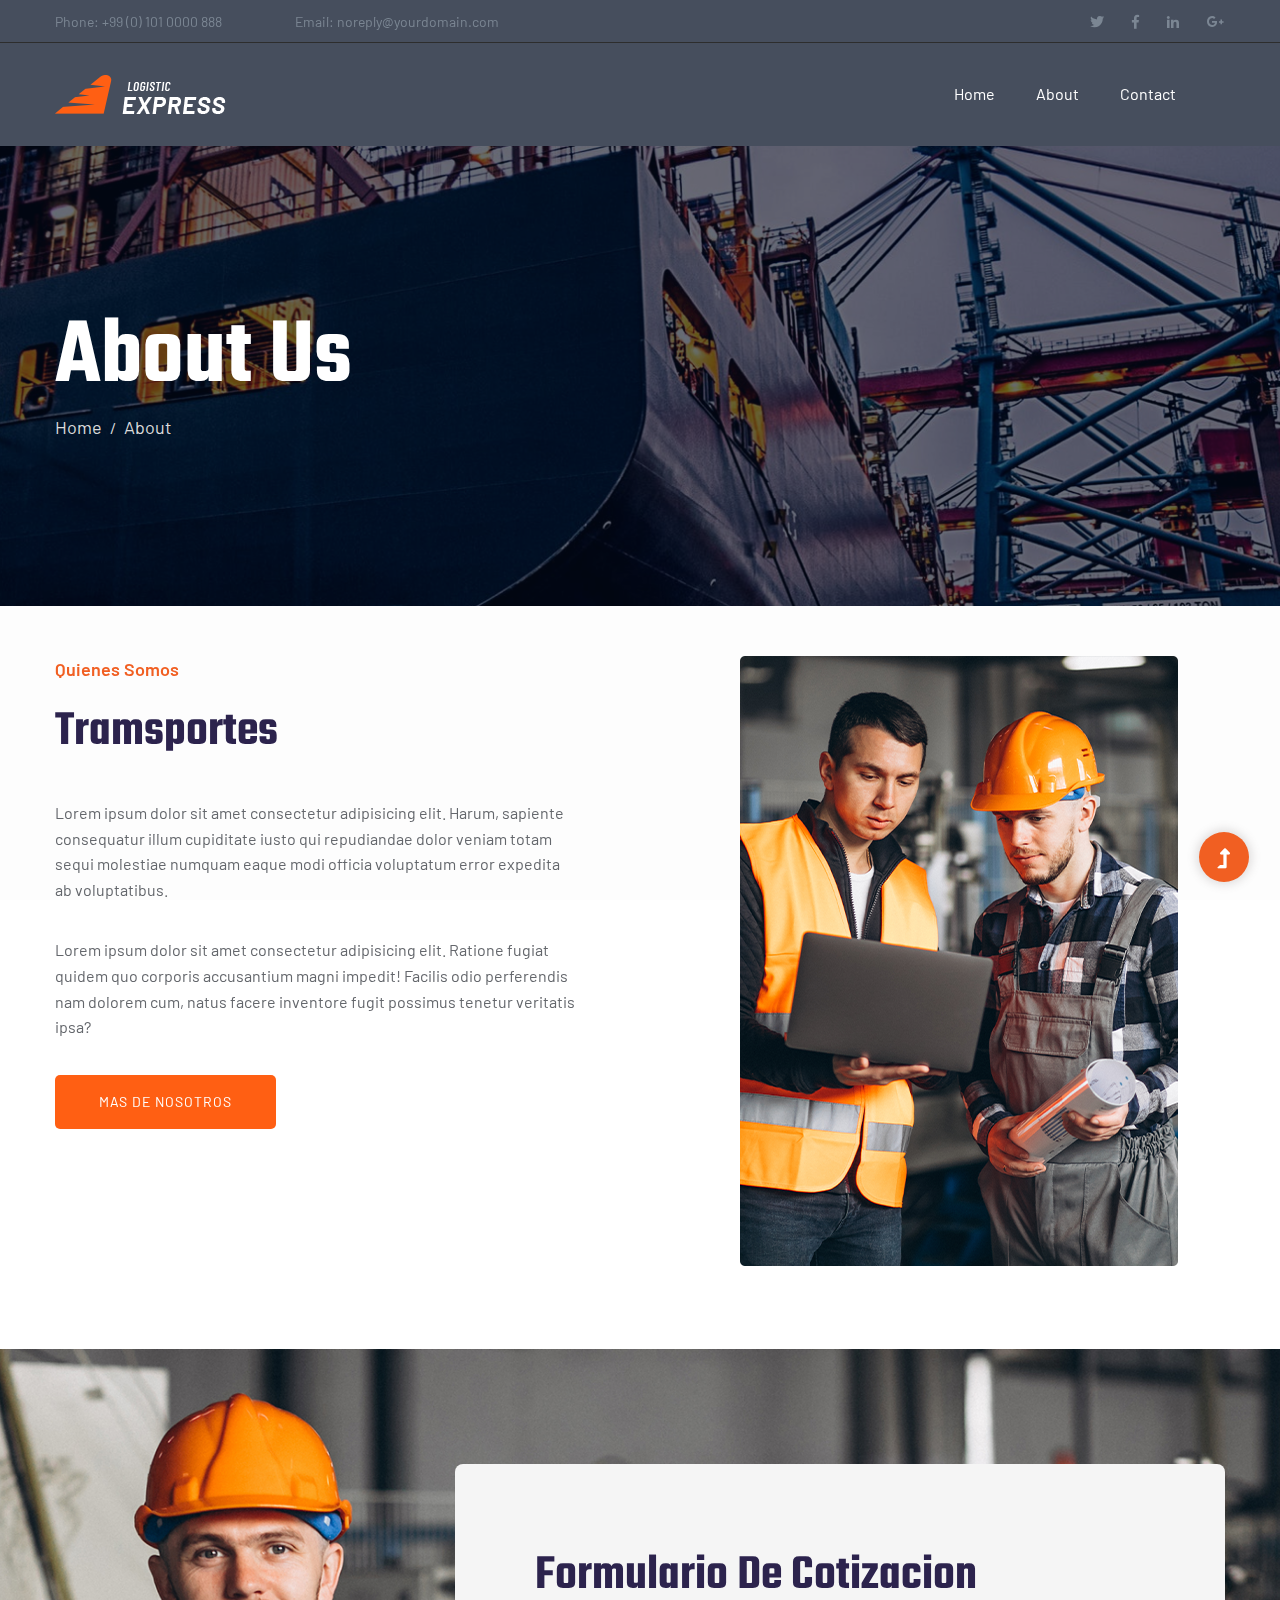
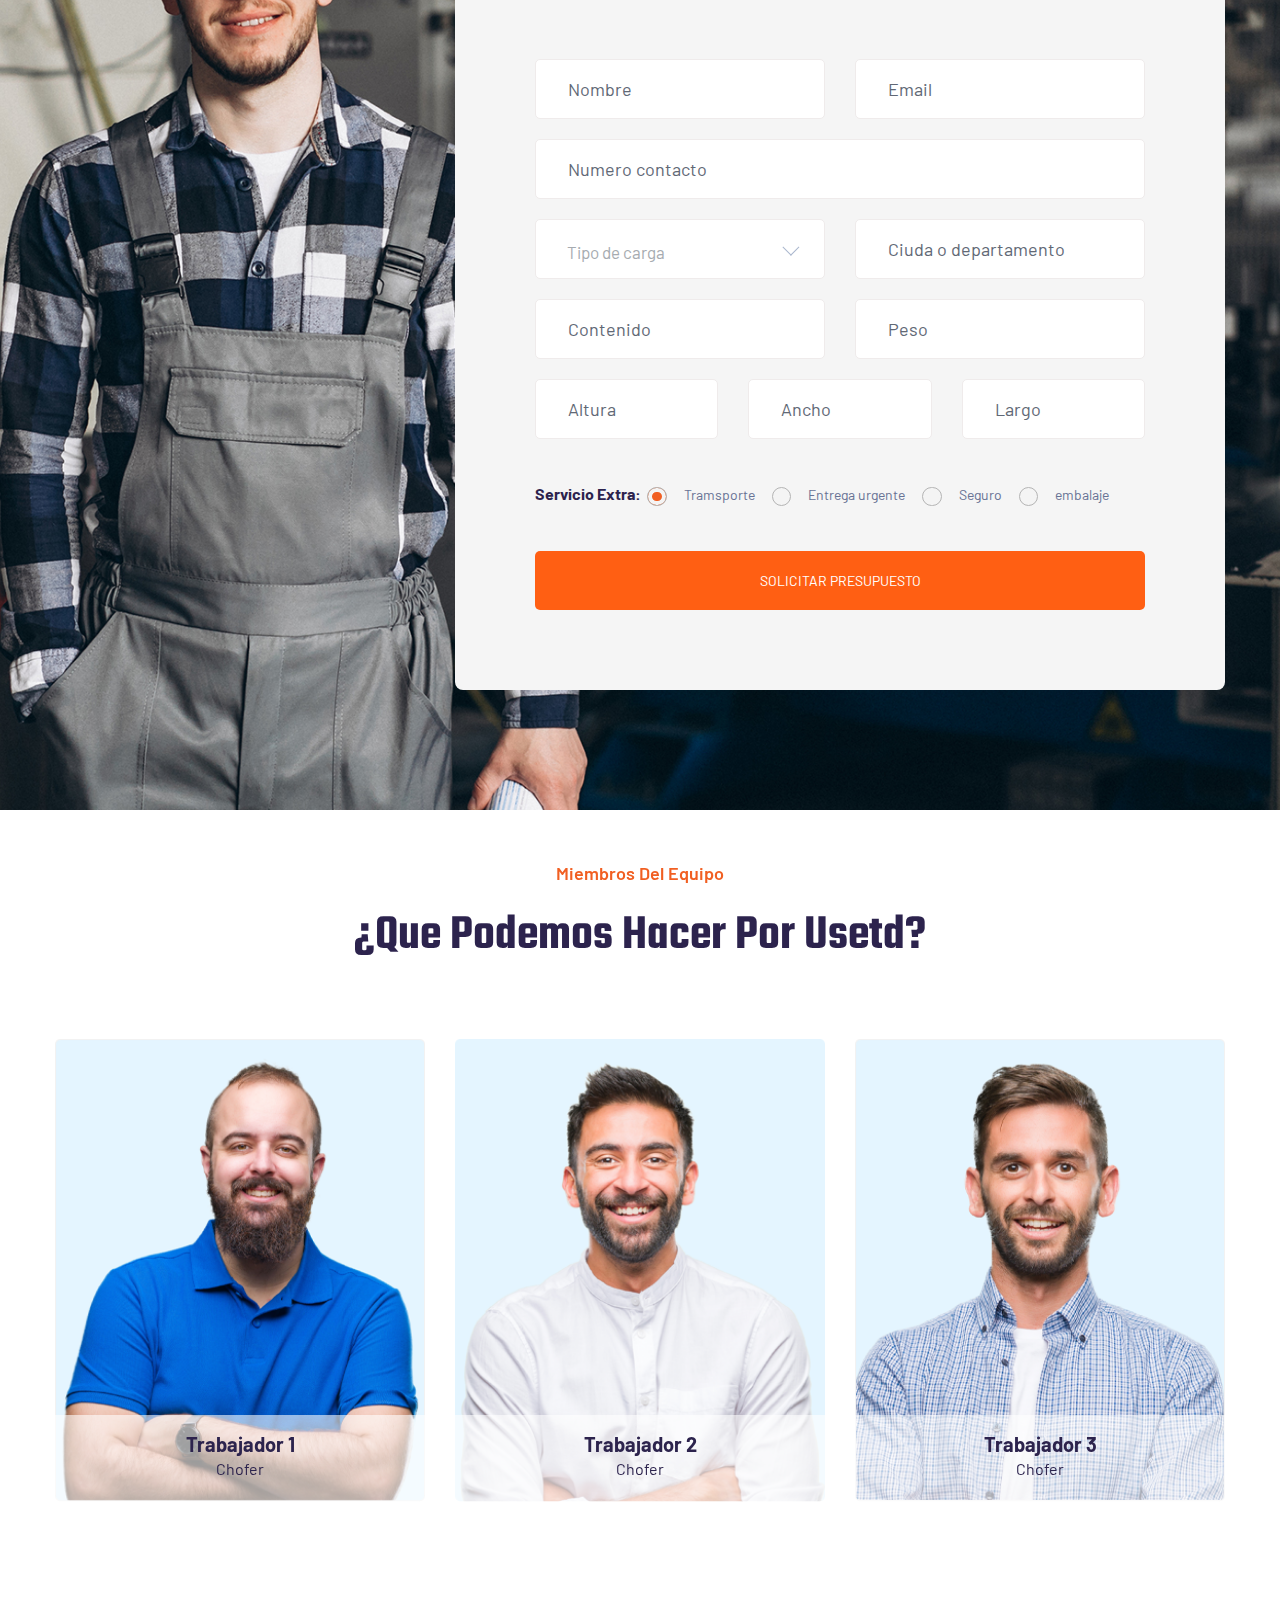
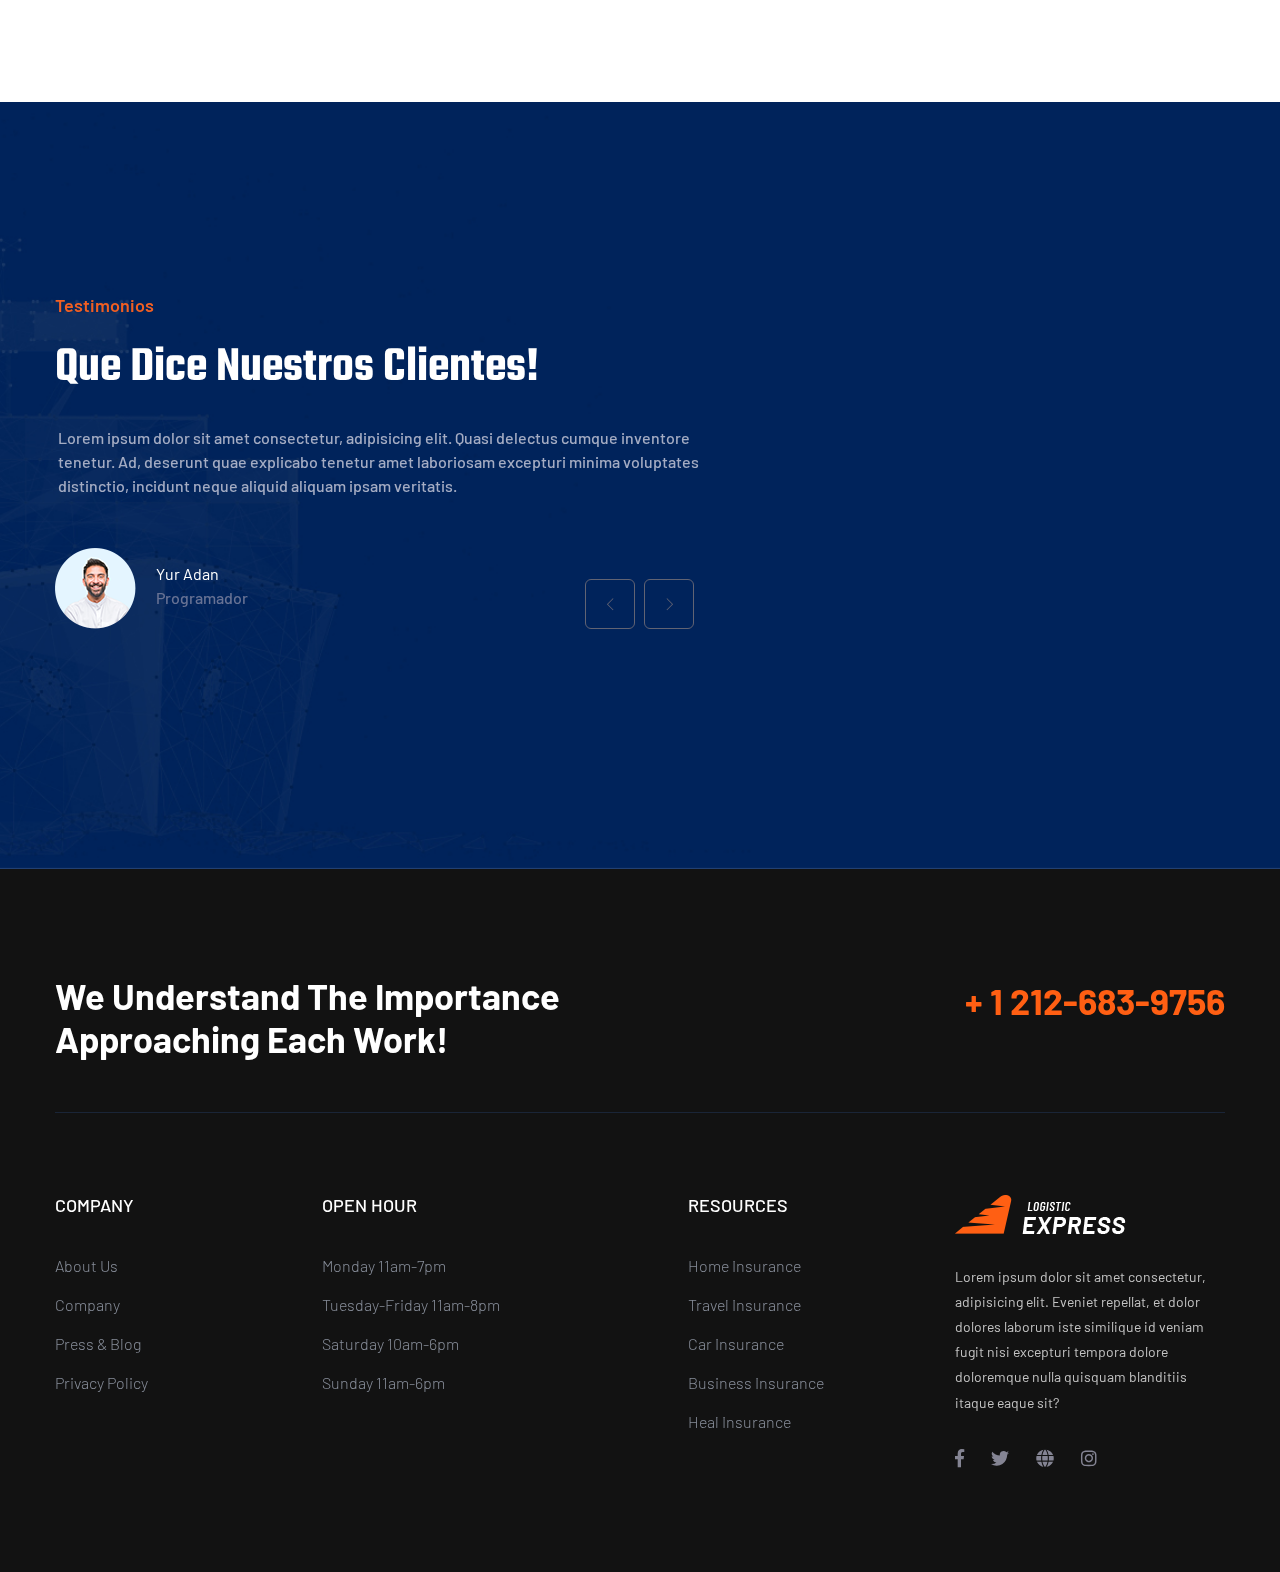
==== commit b28ecf2b: "modificacion de link facebook" ====
--- a/about.html
+++ b/about.html
@@ -578,7 +578,7 @@
                   </div>
                   <!-- Footer Social -->
                   <div class="footer-social">
-                    <a href="https://www.facebook.com/sai4ull"
+                    <a href="#"
                       ><i class="fab fa-facebook-f"></i
                     ></a>
                     <a href=""><i class="fab fa-twitter"></i></a>
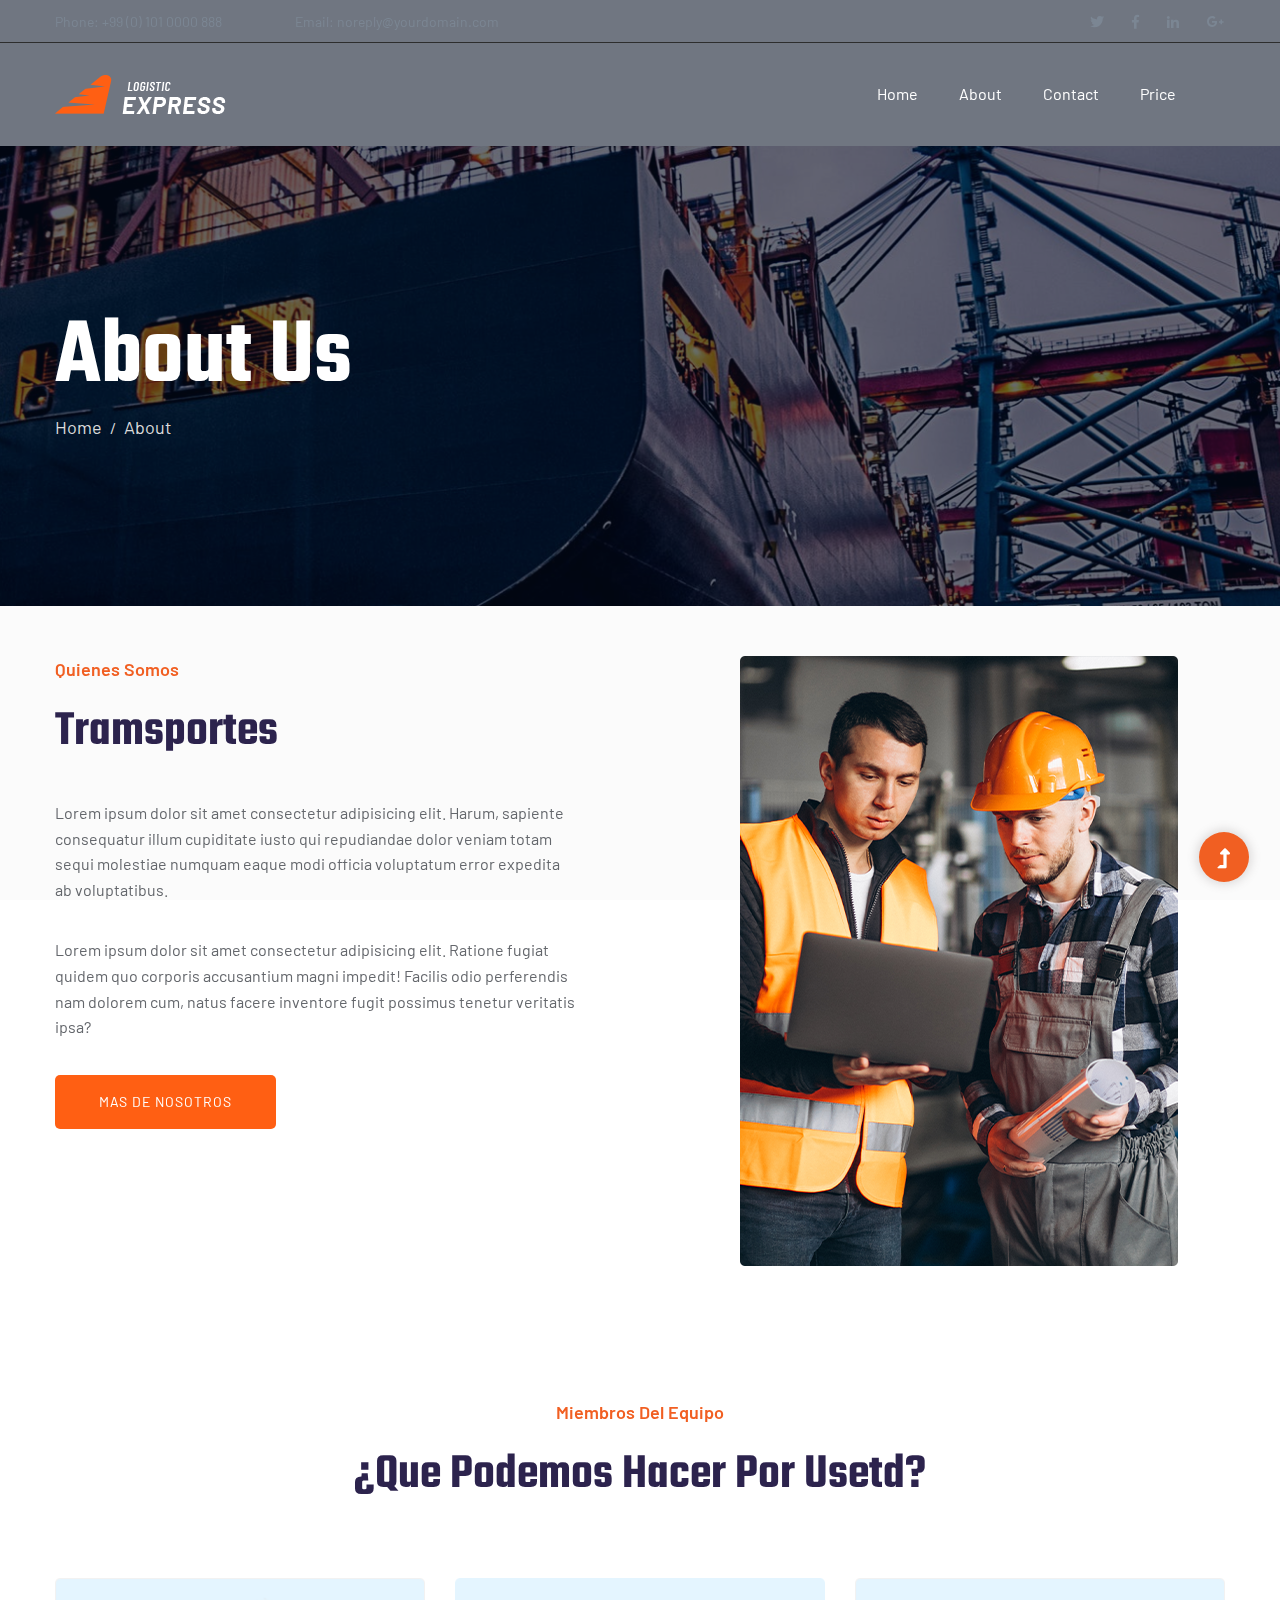
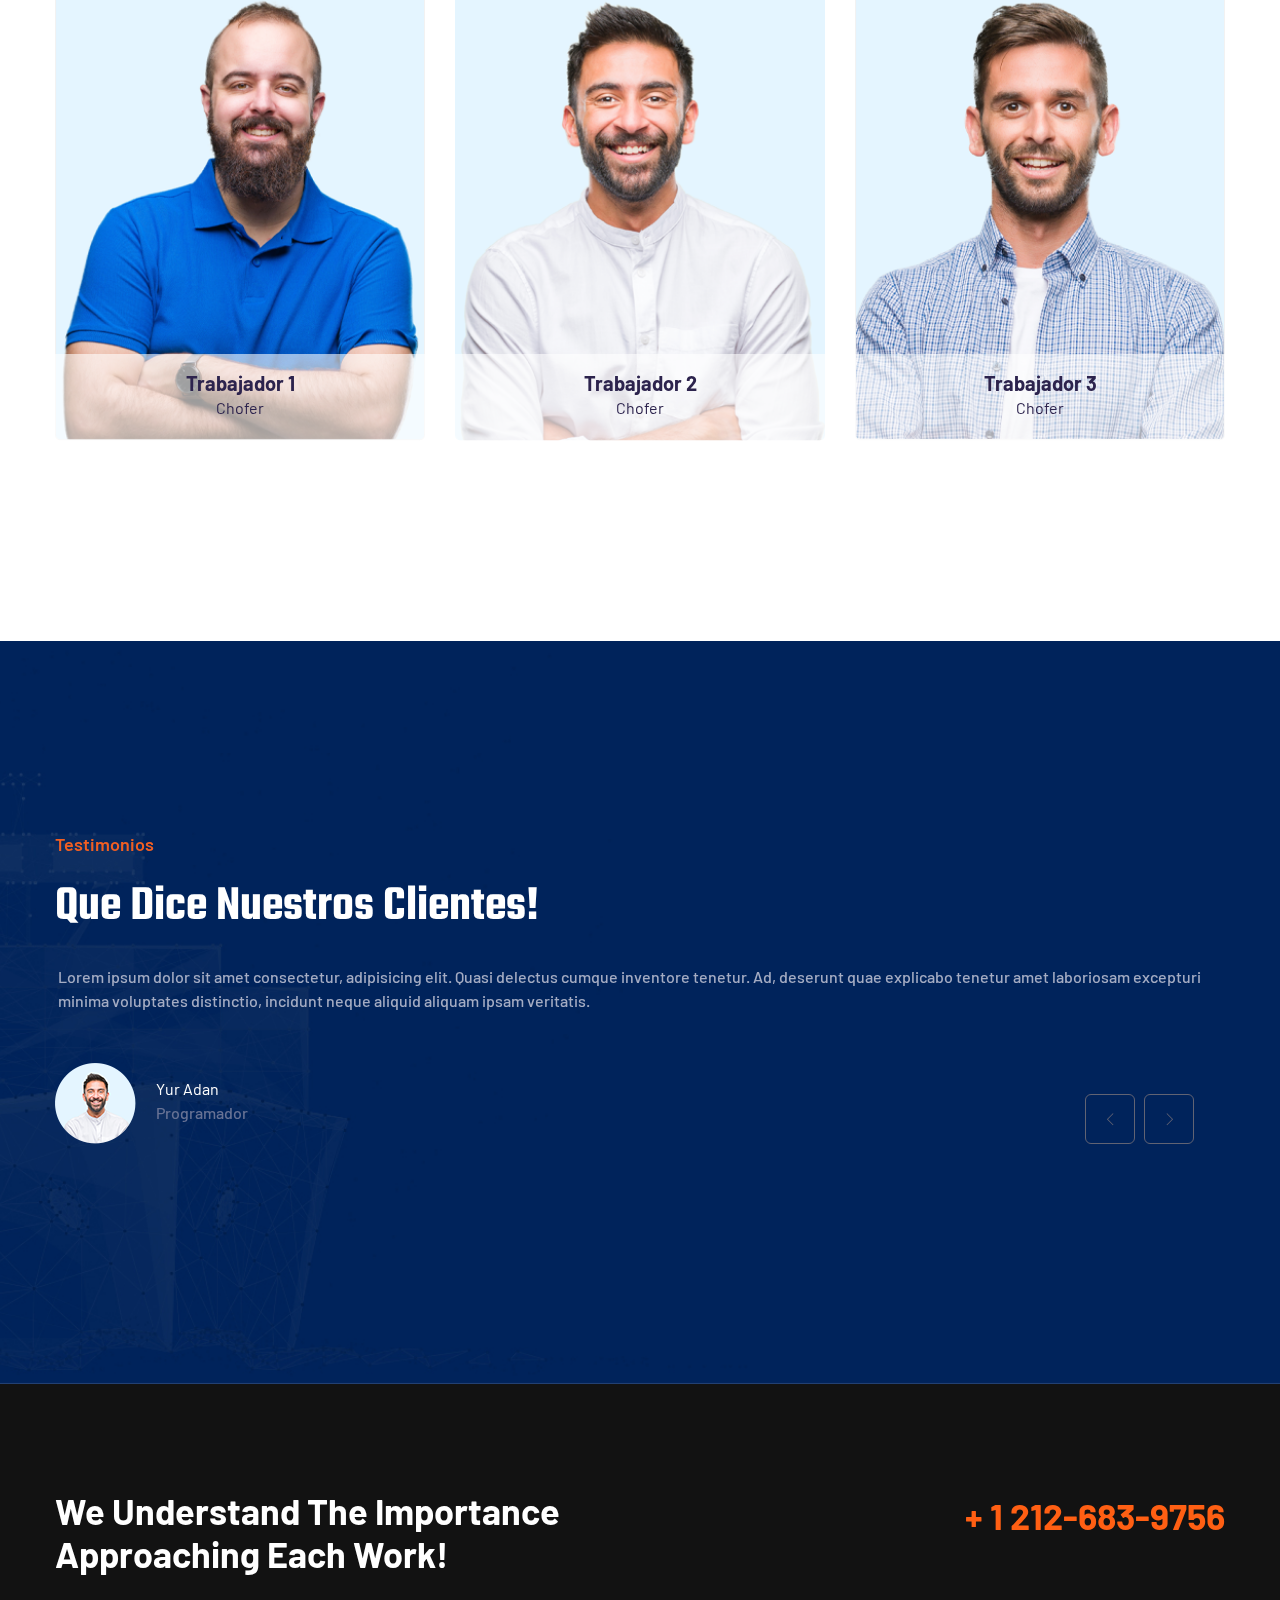
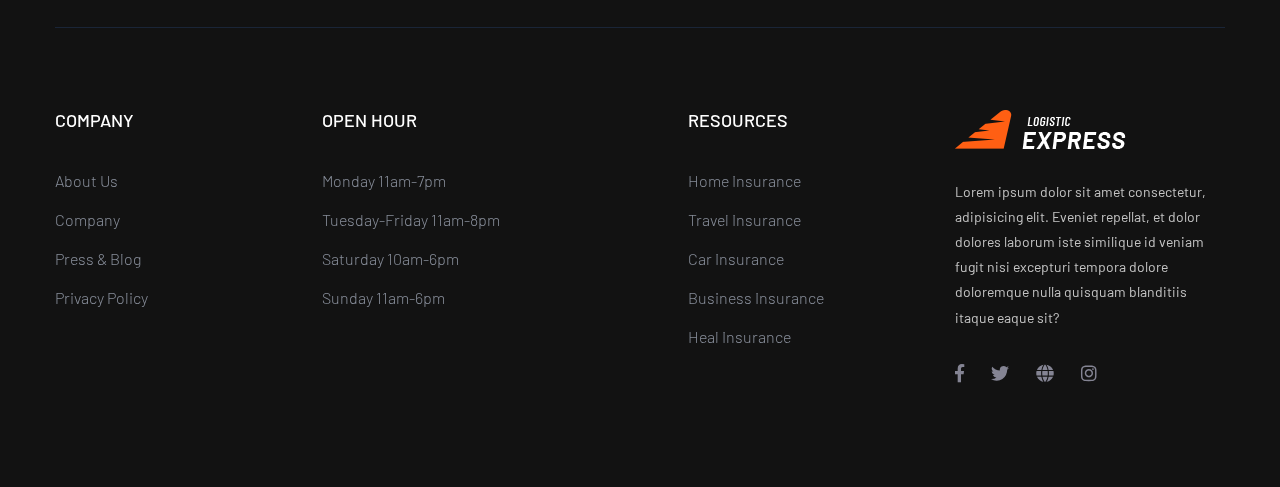
==== commit c7d4ad5a: "se modifico el banner por un video" ====
--- a/about.html
+++ b/about.html
@@ -103,6 +103,7 @@
                           <li><a href="index.html">Home</a></li>
                           <li><a href="about.html">About</a></li>
                           <li><a href="contact.html">Contact</a></li>
+                          <li><a href="price.html">Price</a></li>
                         </ul>
                       </nav>
                     </div>
@@ -190,133 +191,6 @@
         </div>
       </div>
       <!-- About Area End -->
-      <!--? contact-form start -->
-      <section
-        class="contact-form-area section-bg pt-115 pb-120 fix"
-        data-background="assets/img/gallery/section_bg02.jpg"
-      >
-        <div class="container">
-          <div class="row justify-content-end">
-            <div class="col-xl-8 col-lg-9">
-              <div class="contact-form-wrapper">
-                <div class="row">
-                  <div class="col-lg-12">
-                    <div class="section-tittle mb-50">
-                      <h2>Formulario de cotizacion</h2>
-                    </div>
-                  </div>
-                </div>
-
-                <form action="#" class="contact-form">
-                  <div class="row">
-                    <div class="col-lg-6 col-md-6">
-                      <div class="input-form">
-                        <input type="text" placeholder="Nombre" />
-                      </div>
-                    </div>
-                    <div class="col-lg-6 col-md-6">
-                      <div class="input-form">
-                        <input type="text" placeholder="Email" />
-                      </div>
-                    </div>
-                    <div class="col-lg-12">
-                      <div class="input-form">
-                        <input type="text" placeholder="Numero contacto" />
-                      </div>
-                    </div>
-                    <div class="col-lg-6">
-                      <div class="select-items">
-                        <select name="select" id="select1">
-                          <option value="">Tipo de carga</option>
-                          <option value="">categoria 1</option>
-                          <option value="">categoria 2</option>
-                          <option value="">categoria 3</option>
-                          <option value="">categoria 4</option>
-                        </select>
-                      </div>
-                    </div>
-                    <div class="col-lg-6 col-md-6">
-                      <div class="input-form">
-                        <input type="text" placeholder="Ciuda o departamento" />
-                      </div>
-                    </div>
-                    <div class="col-lg-6 col-md-6 col-sm-6">
-                      <div class="input-form">
-                        <input type="text" placeholder="Contenido" />
-                      </div>
-                    </div>
-                    <div class="col-lg-6 col-md-6 col-sm-6">
-                      <div class="input-form">
-                        <input type="text" placeholder="Peso" />
-                      </div>
-                    </div>
-
-                    <div class="col-lg-4 col-md-6 col-sm-6">
-                      <div class="input-form">
-                        <input type="text" placeholder="Altura" />
-                      </div>
-                    </div>
-                    <div class="col-lg-4 col-md-6 col-sm-6">
-                      <div class="input-form">
-                        <input type="text" placeholder="Ancho" />
-                      </div>
-                    </div>
-                    <div class="col-lg-4 col-md-6 col-sm-6">
-                      <div class="input-form">
-                        <input type="text" placeholder="Largo" />
-                      </div>
-                    </div>
-
-                    <div class="col-lg-12">
-                      <div class="radio-wrapper mb-30 mt-15">
-                        <label>Servicio Extra:</label>
-                        <div class="select-radio">
-                          <div class="radio">
-                            <input
-                              id="radio-1"
-                              name="radio"
-                              type="radio"
-                              checked=""
-                            />
-                            <label for="radio-1" class="radio-label"
-                              >Tramsporte</label
-                            >
-                          </div>
-                          <div class="radio">
-                            <input id="radio-2" name="radio" type="radio" />
-                            <label for="radio-2" class="radio-label"
-                              >Entrega urgente</label
-                            >
-                          </div>
-                          <div class="radio">
-                            <input id="radio-4" name="radio" type="radio" />
-                            <label for="radio-4" class="radio-label"
-                              >Seguro</label
-                            >
-                          </div>
-                          <div class="radio">
-                            <input id="radio-5" name="radio" type="radio" />
-                            <label for="radio-5" class="radio-label"
-                              >embalaje</label
-                            >
-                          </div>
-                        </div>
-                      </div>
-                    </div>
-
-                    <div class="col-lg-12">
-                      <button name="submit" class="submit-btn">
-                        Solicitar presupuesto
-                      </button>
-                    </div>
-                  </div>
-                </form>
-              </div>
-            </div>
-          </div>
-        </div>
-      </section>
-      <!-- contact-form end -->
       <!--Team Ara Start -->
       <div class="team-area section-padding30">
         <div class="container">
@@ -424,8 +298,8 @@
         data-background="assets/img/gallery/section_bg04.jpg"
       >
         <div class="container">
-          <div class="row justify-content-between">
-            <div class="col-xl-7 col-lg-7">
+          <div class="row justify-content-center">
+            <div class="col-xl-12 col-lg-12">
               <!-- Section Tittle -->
               <div class="section-tittle section-tittle2 mb-25">
                 <span>Testimonios</span>
@@ -494,9 +368,6 @@
         </div>
       </div>
       <!-- Testimonial End -->
-      <!--? Blog Area Start -->
-
-      <!-- Blog Area End -->
     </main>
     <footer>
       <!--? Footer Start-->
